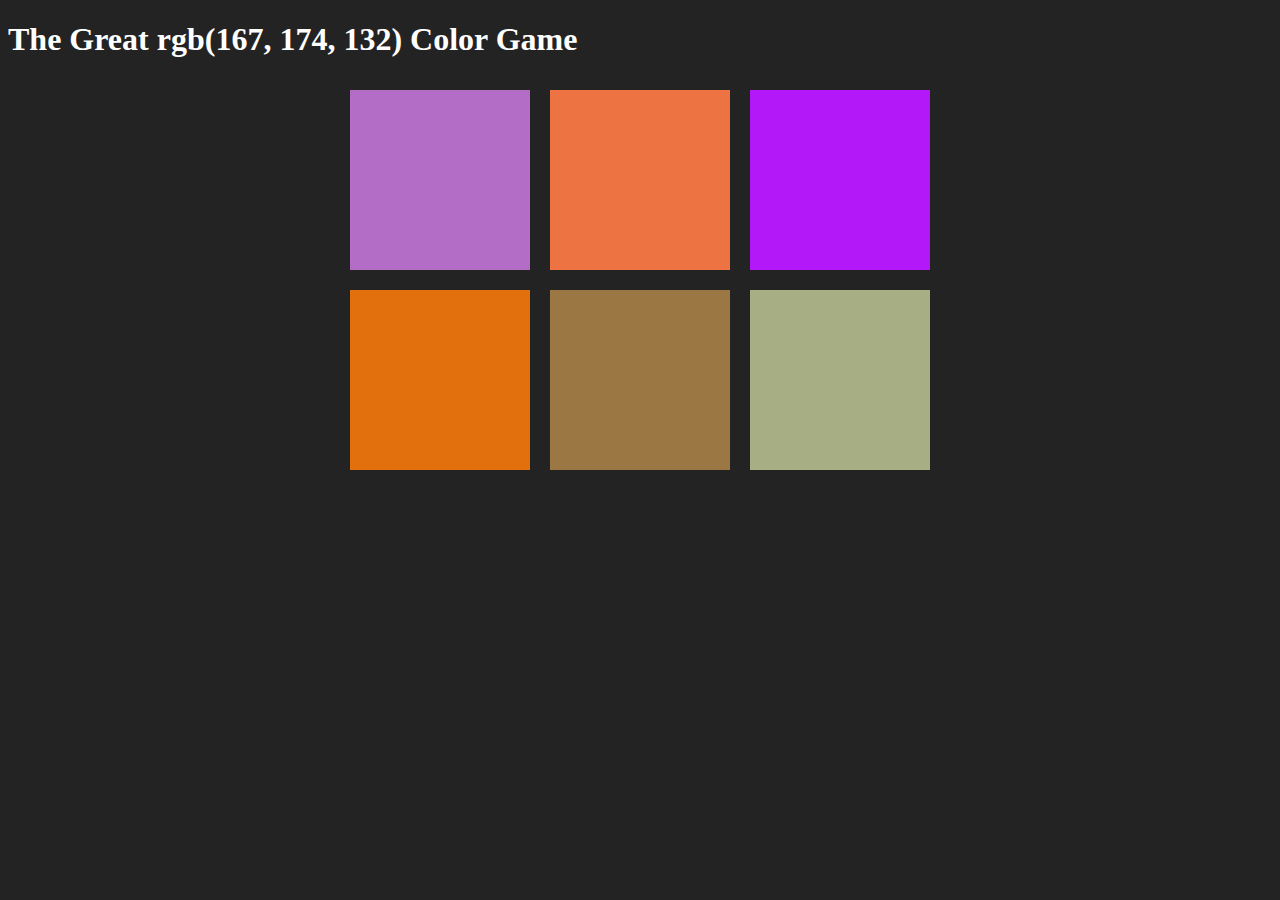
==== index.html @ 67cacab0 "Added all randomized colors" ====
<!DOCTYPE html>
<html>
<head>
	<title>Color Game</title>
	<link rel="stylesheet" type="text/css" href="colorGame.css">
</head>
<body>
		<h1>The Great <span id="colorDisplay">RGB</span> Color Game</h1>
		<div>
			<span id="message"></span>
		</div>

		<div id="container">
			<div class="square"></div>
			<div class="square"></div>
			<div class="square"></div>
			<div class="square"></div>
			<div class="square"></div>
			<div class="square"></div>
		</div>
	<script type="text/javascript" src="colorGame.js"></script>
</body>
</html>
---- colorGame.css ----
body{
	background-color: #232323;
}
.square{
	width: 30%;
	background-color: purple;
	padding-bottom: 30%;
	float: left;
	margin: 1.66%;
}

#container{
	margin: 0 auto;
	max-width: 600px;
}
h1{
	color: white;
}

span{
	color: white;
}
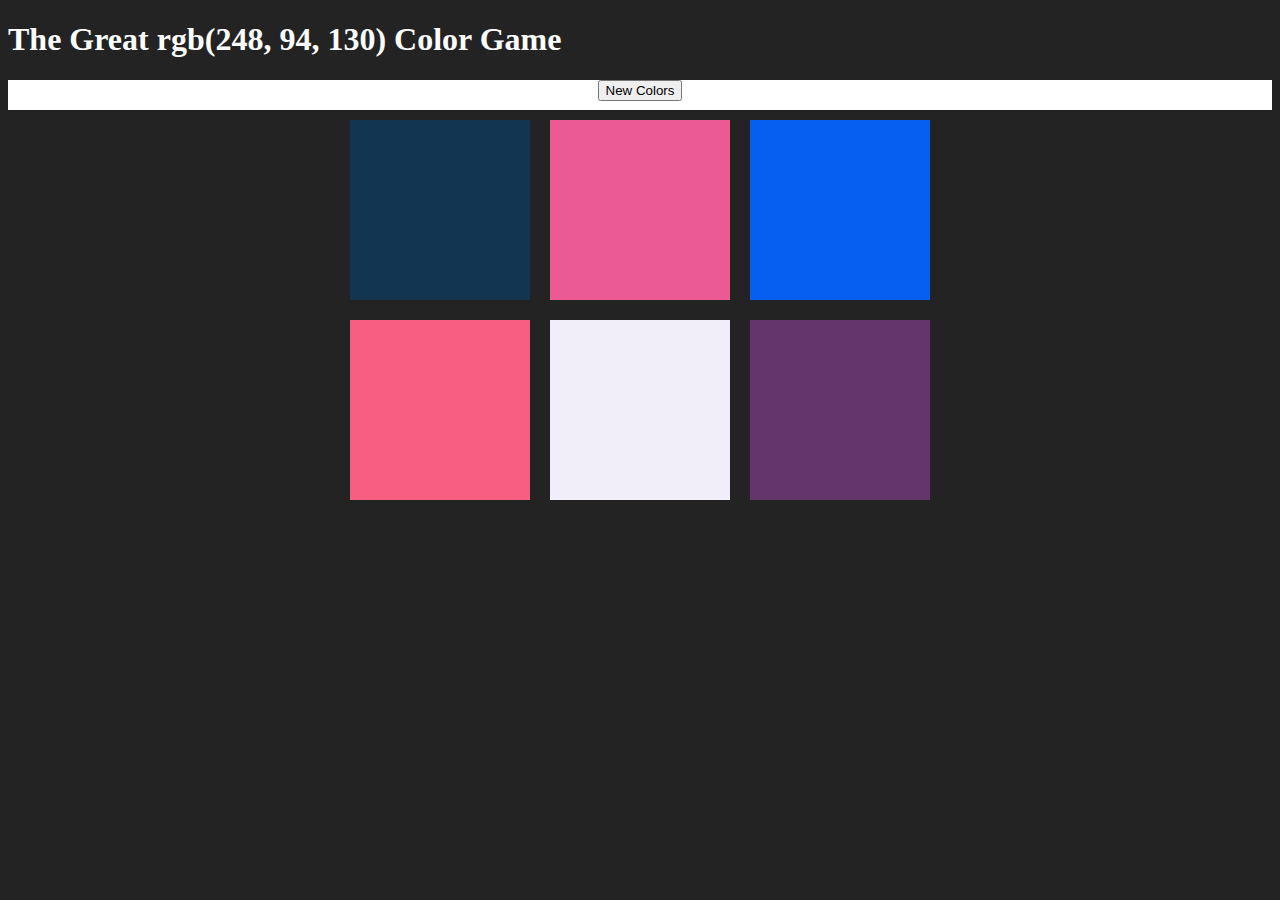
==== commit 183e0861: "Added Play agian Button" ====
--- a/index.html
+++ b/index.html
@@ -6,7 +6,8 @@
 </head>
 <body>
 		<h1>The Great <span id="colorDisplay">RGB</span> Color Game</h1>
-		<div>
+		<div id="stripe">
+			<button id="reset">New Colors</button>
 			<span id="message"></span>
 		</div>
 
--- a/colorGame.css
+++ b/colorGame.css
@@ -1,7 +1,7 @@
-body{
+body {
 	background-color: #232323;
 }
-.square{
+.square {
 	width: 30%;
 	background-color: purple;
 	padding-bottom: 30%;
@@ -9,14 +9,17 @@
 	margin: 1.66%;
 }
 
-#container{
+#container {
 	margin: 0 auto;
 	max-width: 600px;
 }
-h1{
+h1 {
 	color: white;
 }
 
-span{
-	color: white;
+#stripe {
+	background-color: white;
+	height: 30px;
+	text-align: center;
+	color: black;
 }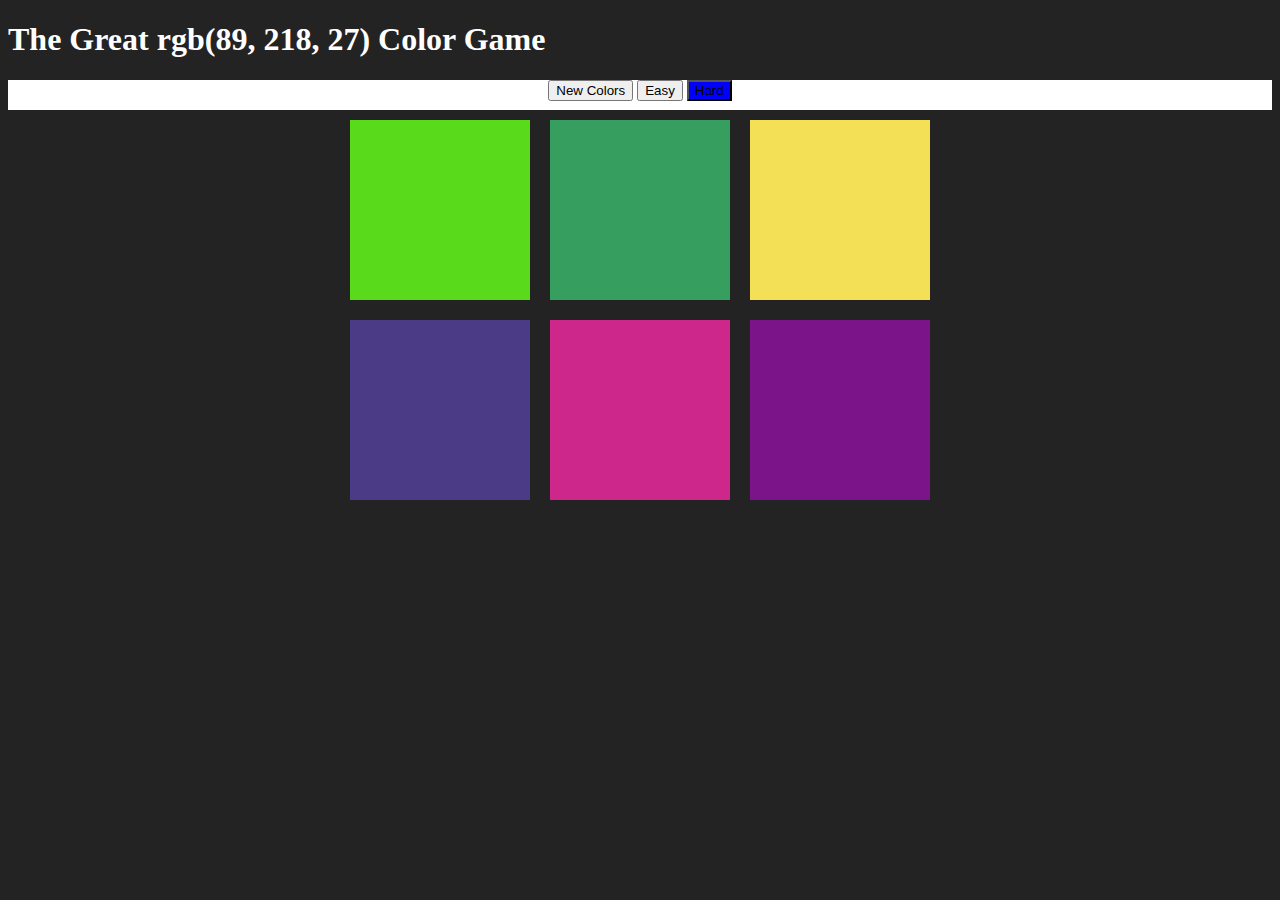
==== commit 7713f45a: "added new hard and easy mode" ====
--- a/index.html
+++ b/index.html
@@ -9,6 +9,8 @@
 		<div id="stripe">
 			<button id="reset">New Colors</button>
 			<span id="message"></span>
+			<button id="easyBtn">Easy</button>
+			<button id="hardBtn" class="selected">Hard</button>
 		</div>
 
 		<div id="container">
--- a/colorGame.css
+++ b/colorGame.css
@@ -22,4 +22,8 @@
 	height: 30px;
 	text-align: center;
 	color: black;
+}
+
+.selected {
+	background-color: blue;
 }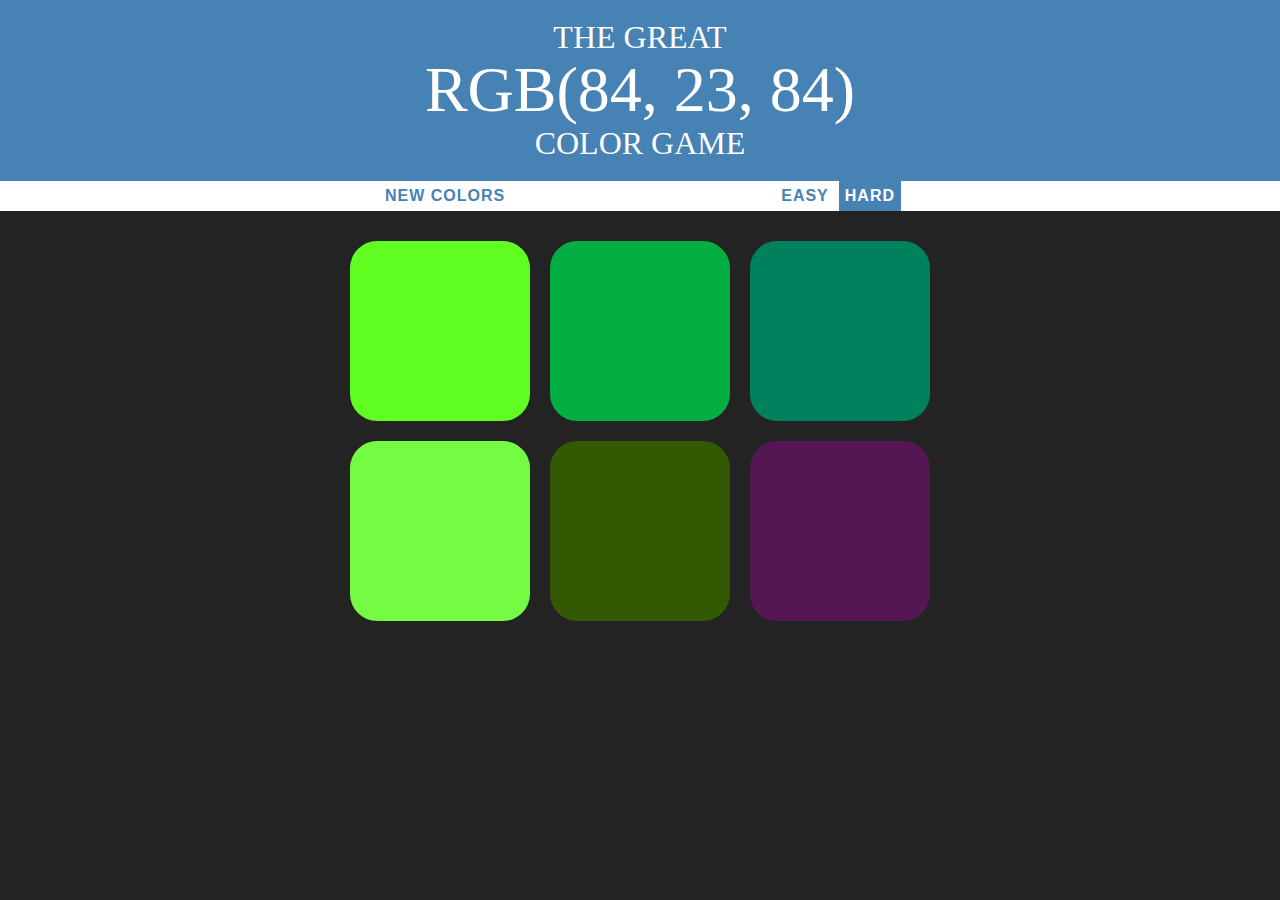
==== commit 6c593157: "refactured all the style" ====
--- a/index.html
+++ b/index.html
@@ -5,7 +5,12 @@
 	<link rel="stylesheet" type="text/css" href="colorGame.css">
 </head>
 <body>
-		<h1>The Great <span id="colorDisplay">RGB</span> Color Game</h1>
+		<h1>
+			The Great 
+			<br>
+			<span id="colorDisplay">RGB</span>
+			<br>
+			Color Game</h1>
 		<div id="stripe">
 			<button id="reset">New Colors</button>
 			<span id="message"></span>
--- a/colorGame.css
+++ b/colorGame.css
@@ -1,5 +1,7 @@
 body {
 	background-color: #232323;
+	margin: 0;
+	font-family: "Montserrat", "Avenir";
 }
 .square {
 	width: 30%;
@@ -7,14 +9,28 @@
 	padding-bottom: 30%;
 	float: left;
 	margin: 1.66%;
+	border-radius: 15%;
+	transition: background-color 0.6s;
+	-webkit-transition: background-color 0.6s;
+	-moz-transition: background-color 0.6s;
 }
 
 #container {
-	margin: 0 auto;
+	margin: 20px auto;
 	max-width: 600px;
 }
 h1 {
+	text-align: center;
+	line-height: 1.1;
+	font-weight: normal;
 	color: white;
+	background-color: steelblue;
+	margin: 0;
+	text-transform: uppercase;
+	padding: 20px 0;
+}
+#colorDisplay{
+	font-size: 200%;
 }
 
 #stripe {
@@ -25,5 +41,29 @@
 }
 
 .selected {
-	background-color: blue;
-}+	color: white;
+	background-color: steelblue;
+}
+#message {
+	display: inline-block;
+	width: 20%;
+}
+
+button {
+	border: none;
+	background: none;
+	text-transform: uppercase;
+	height: 100%;
+	font-weight: 700;
+	color: steelblue;
+	letter-spacing: 1px;
+	font-size: inherit;
+	transition: all 0.3s;
+	-webkit-transition: all 0.3s;
+	-moz-transition: all 0.3s;
+}
+
+button:hover {
+	color: white;
+	background-color: steelblue;
+}
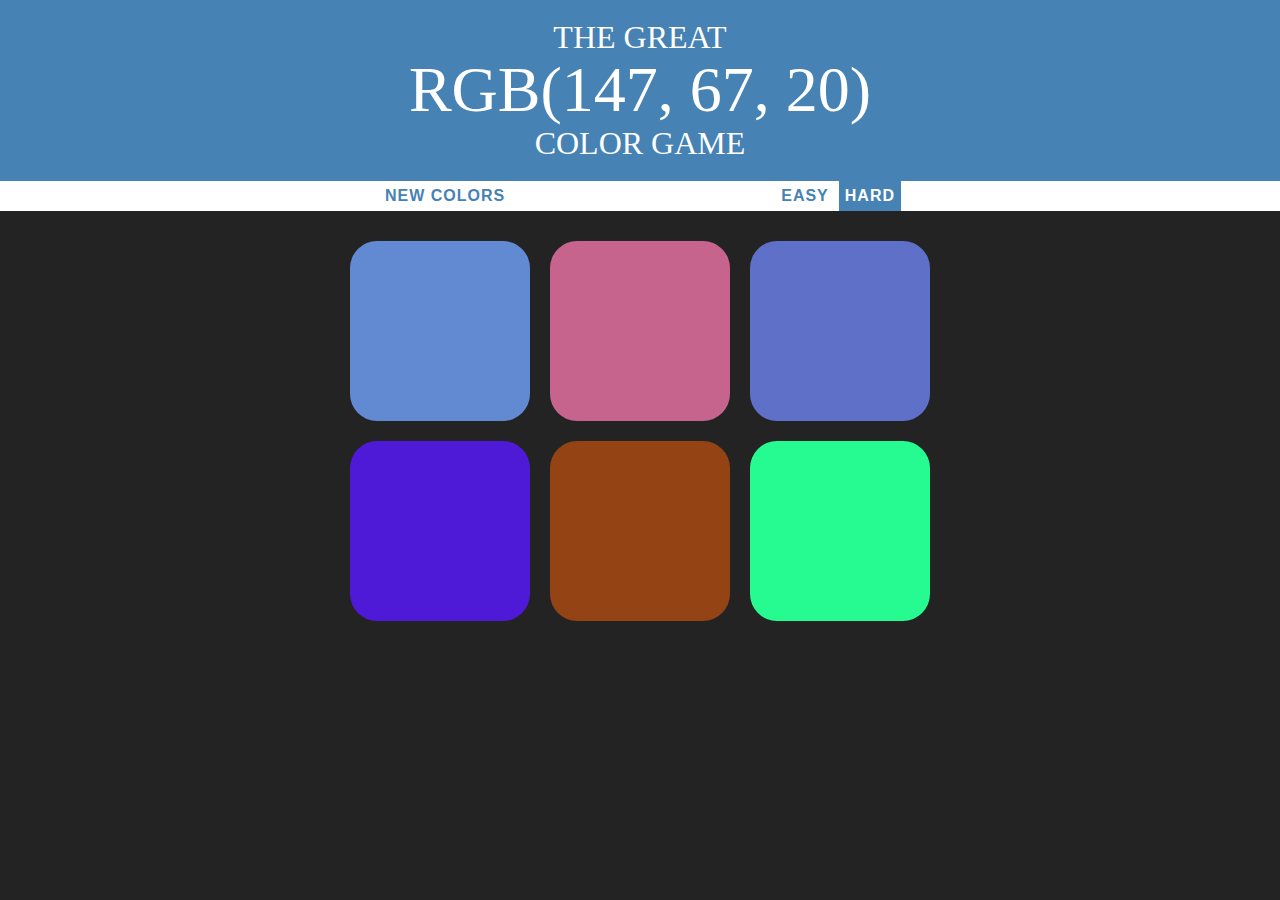
==== commit 7890581c: "Refactured Code" ====
--- a/index.html
+++ b/index.html
@@ -14,8 +14,8 @@
 		<div id="stripe">
 			<button id="reset">New Colors</button>
 			<span id="message"></span>
-			<button id="easyBtn">Easy</button>
-			<button id="hardBtn" class="selected">Hard</button>
+			<button class="mode">Easy</button>
+			<button class="mode selected">Hard</button>
 		</div>
 
 		<div id="container">
--- a/colorGame.css
+++ b/colorGame.css
@@ -61,6 +61,7 @@
 	transition: all 0.3s;
 	-webkit-transition: all 0.3s;
 	-moz-transition: all 0.3s;
+	outline: none;
 }
 
 button:hover {
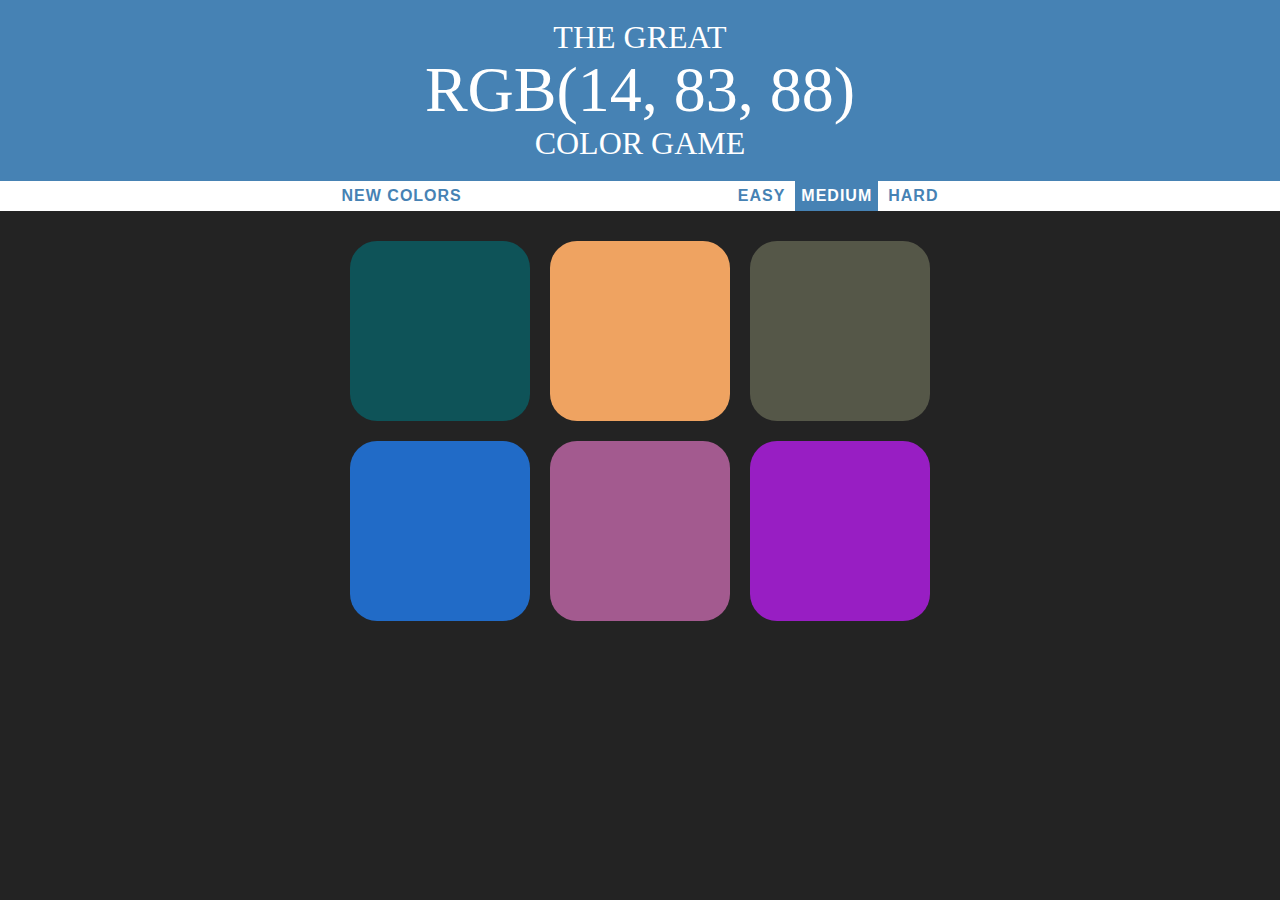
==== commit c426e389: "Added Medium Dificulty" ====
--- a/index.html
+++ b/index.html
@@ -15,10 +15,14 @@
 			<button id="reset">New Colors</button>
 			<span id="message"></span>
 			<button class="mode">Easy</button>
-			<button class="mode selected">Hard</button>
+			<button class="mode selected">Medium</button>
+			<button class="mode">Hard</button>
 		</div>
 
 		<div id="container">
+			<div class="square"></div>
+			<div class="square"></div>
+			<div class="square"></div>
 			<div class="square"></div>
 			<div class="square"></div>
 			<div class="square"></div>
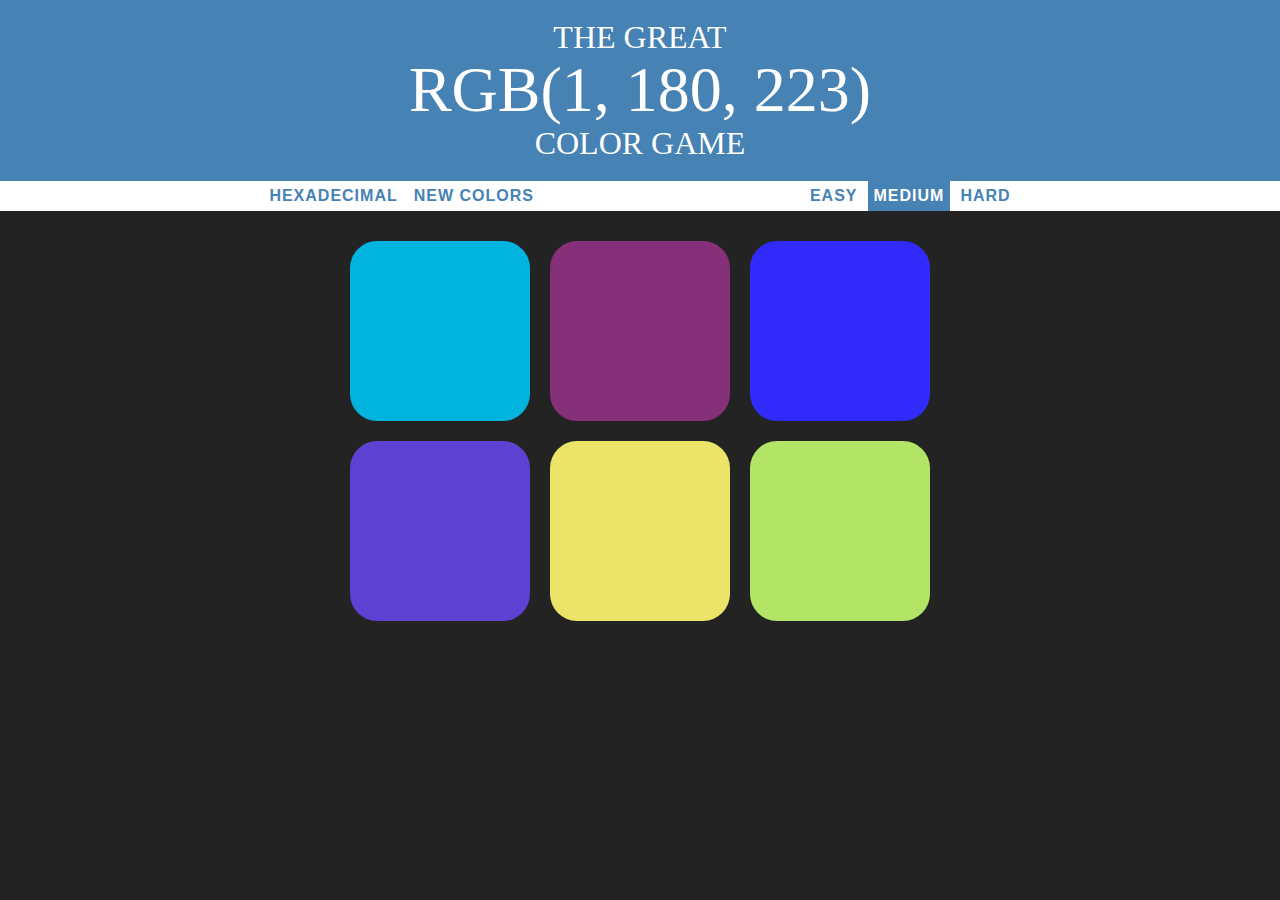
==== commit b4c4d009: "Added the new Hexadecimal Mode" ====
--- a/index.html
+++ b/index.html
@@ -12,6 +12,7 @@
 			<br>
 			Color Game</h1>
 		<div id="stripe">
+			<button id ="hexadecimal">Hexadecimal</button>
 			<button id="reset">New Colors</button>
 			<span id="message"></span>
 			<button class="mode">Easy</button>
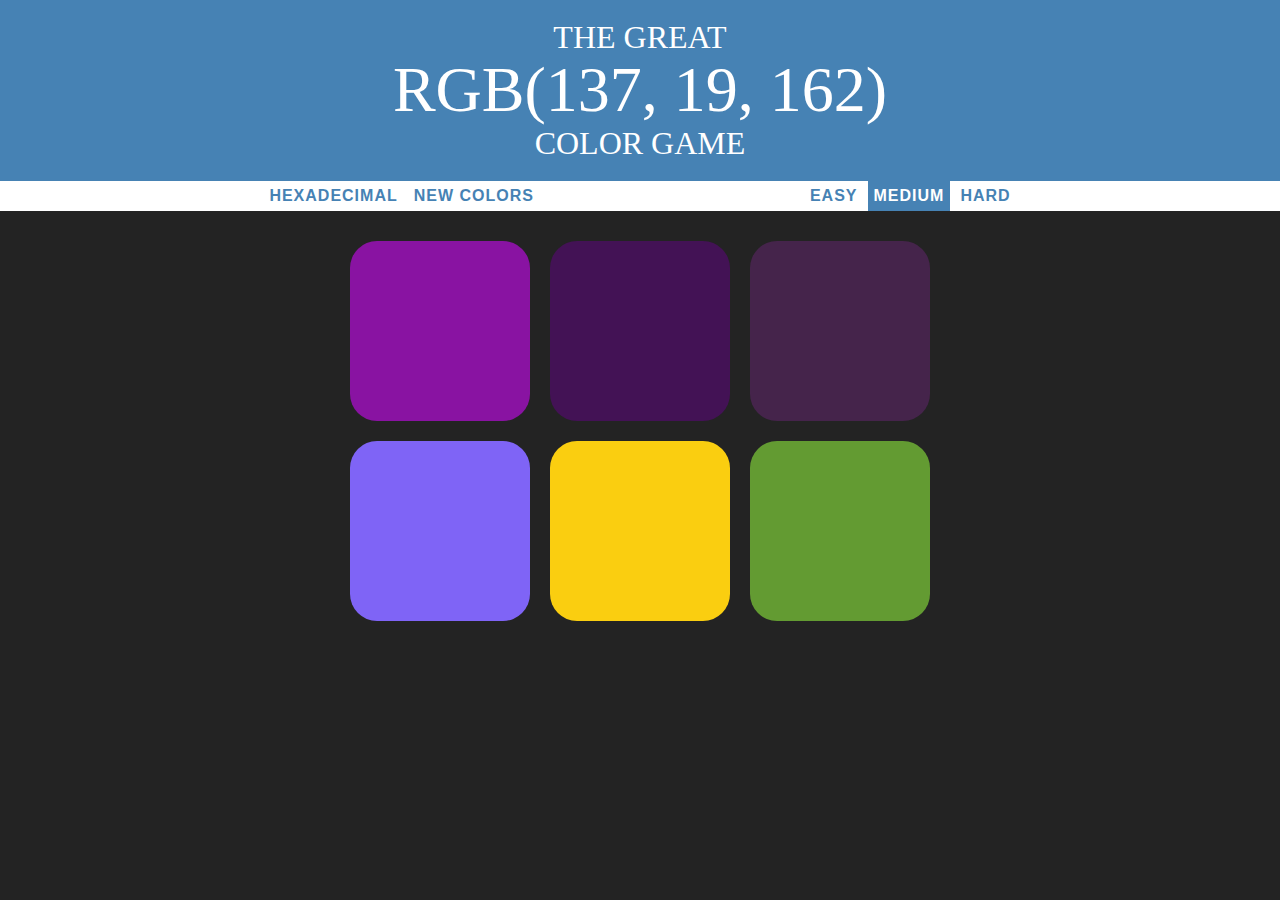
==== commit e5310491: "Google Analytics" ====
--- a/index.html
+++ b/index.html
@@ -3,6 +3,16 @@
 <head>
 	<title>Color Game</title>
 	<link rel="stylesheet" type="text/css" href="colorGame.css">
+	<script>
+	  (function(i,s,o,g,r,a,m){i['GoogleAnalyticsObject']=r;i[r]=i[r]||function(){
+	  (i[r].q=i[r].q||[]).push(arguments)},i[r].l=1*new Date();a=s.createElement(o),
+	  m=s.getElementsByTagName(o)[0];a.async=1;a.src=g;m.parentNode.insertBefore(a,m)
+	  })(window,document,'script','https://www.google-analytics.com/analytics.js','ga');
+
+	  ga('create', 'UA-103232631-1', 'auto');
+	  ga('send', 'pageview');
+
+	</script>
 </head>
 <body>
 		<h1>
